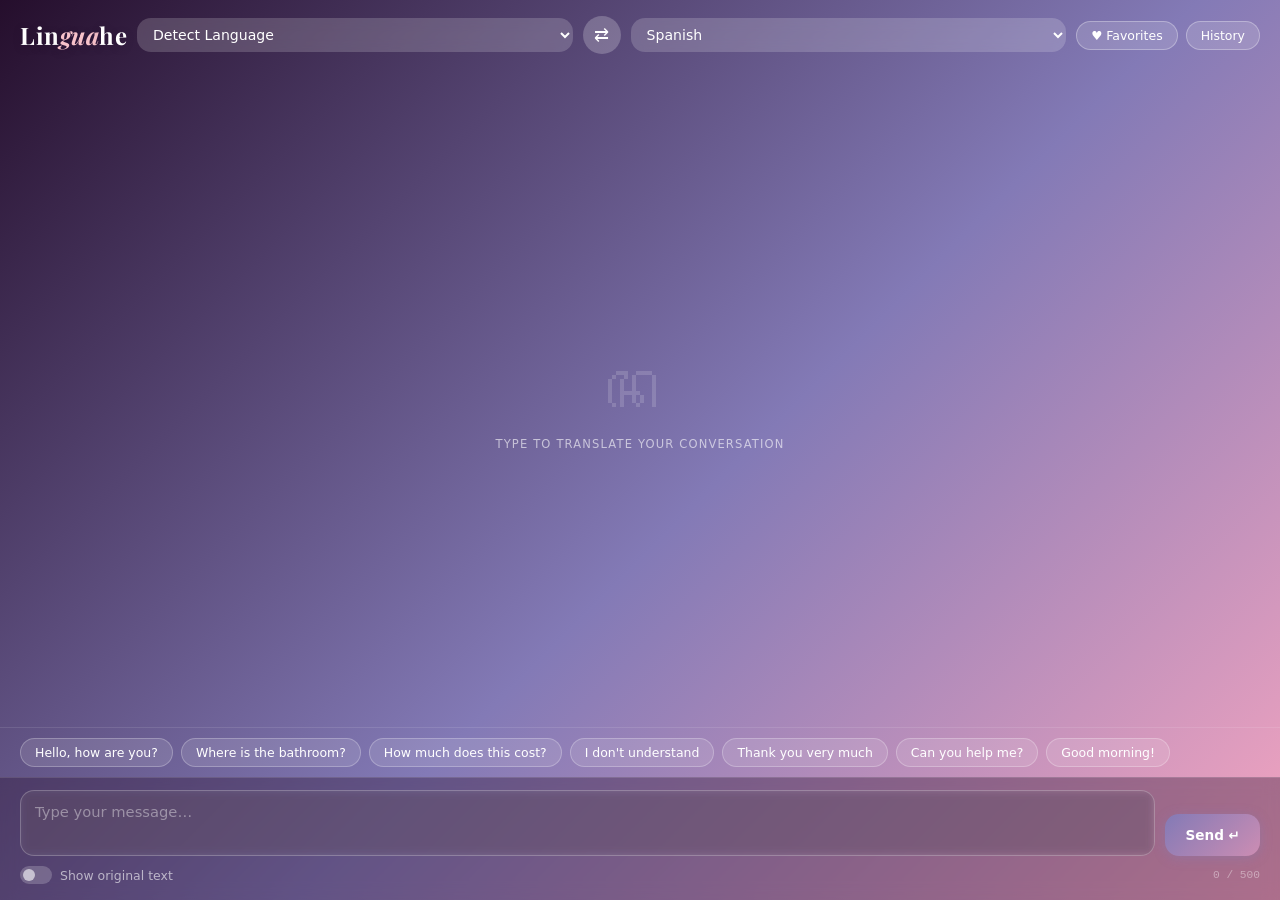
==== index.html @ 7481cac8 "Rename translator.html to index.html" ====
<!DOCTYPE html>
<html lang="en">
<head>
<meta charset="UTF-8">
<meta name="viewport" content="width=device-width, initial-scale=1.0">
<title>Lingua — Translate as you chat</title>
<link href="https://fonts.googleapis.com/css2?family=Playfair+Display:ital,wght@0,400;0,700;1,400&family=JetBrains+Mono:wght@300;400&display=swap" rel="stylesheet">
<link rel="stylesheet" href="styles.css">
</head>
<body>

<div class="container">
  <!-- Header -->
  <div class="header">
    <div class="logo">Lin<span>gua</span>he</div>
    <div class="lang-bar">
      <select class="lang-select" id="fromLang">
        <option value="auto">Detect Language</option>
        <option value="en">English</option>
        <option value="es">Spanish</option>
        <option value="fr">French</option>
        <option value="de">German</option>
        <option value="zh">Chinese</option>
        <option value="ja">Japanese</option>
        <option value="ko">Korean</option>
        <option value="ar">Arabic</option>
        <option value="pt">Portuguese</option>
        <option value="ru">Russian</option>
        <option value="hi">Hindi</option>
        <option value="it">Italian</option>
        <option value="nl">Dutch</option>
        <option value="pl">Polish</option>
        <option value="tr">Turkish</option>
        <option value="vi">Vietnamese</option>
        <option value="tl">Filipino</option>
      </select>
      <button class="swap-btn" id="swapBtn" title="Swap languages">⇄</button>
      <select class="lang-select" id="toLang">
        <option value="es">Spanish</option>
        <option value="fr">French</option>
        <option value="de">German</option>
        <option value="zh">Chinese</option>
        <option value="ja">Japanese</option>
        <option value="ko">Korean</option>
        <option value="ar">Arabic</option>
        <option value="pt">Portuguese</option>
        <option value="ru">Russian</option>
        <option value="hi">Hindi</option>
        <option value="it">Italian</option>
        <option value="nl">Dutch</option>
        <option value="pl">Polish</option>
        <option value="tr">Turkish</option>
        <option value="vi">Vietnamese</option>
        <option value="tl">Filipino</option>
        <option value="en">English</option>
      </select>
    </div>
    <div class="header-actions">
      <button class="history-btn" id="favoritesBtn">♥ Favorites</button>
      <button class="history-btn" id="historyBtn">History</button>
    </div>
  </div>

  <!-- Chat -->
  <div class="chat" id="chat">
    <div class="empty-state" id="emptyState">
      <div class="glyph">ꦤ</div>
      <p>Type to translate your conversation</p>
    </div>
    <div class="typing-indicator" id="typingIndicator">
      <div class="dot"></div><div class="dot"></div><div class="dot"></div>
    </div>
  </div>

  <!-- History Panel -->
  <div class="history-panel" id="historyPanel">
    <div style="display:flex;align-items:center;justify-content:space-between;margin-bottom:20px;">
      <h2>Translation History</h2>
      <button class="clear-history-btn" id="clearHistoryBtn">🗑 Clear History</button>
      <button class="history-btn" id="historyClose">✕ Close</button>
    </div>
    <div id="historyList"></div>
  </div>

  <!-- Favorites Panel-->
  <div class="history-panel" id="favoritesPanel">
    <div style="display:flex;align-items:center;justify-content:space-between;margin-bottom:20px;">
      <h2>♡ Favorite</h2>
      <button class="history-btn" id="favoritesClose">✕ Close</button>
    </div>
    <div id="favoritesList"></div>
  </div>

  <!-- Chips -->
  <div class="chips" id="chips">
    <button class="chip" onclick="useChip(this)">Hello, how are you?</button>
    <button class="chip" onclick="useChip(this)">Where is the bathroom?</button>
    <button class="chip" onclick="useChip(this)">How much does this cost?</button>
    <button class="chip" onclick="useChip(this)">I don't understand</button>
    <button class="chip" onclick="useChip(this)">Thank you very much</button>
    <button class="chip" onclick="useChip(this)">Can you help me?</button>
    <button class="chip" onclick="useChip(this)">Good morning!</button>
  </div>

  <!-- Input -->
  <div class="input-area">
    <div class="input-row">
      <textarea id="msgInput" placeholder="Type your message…" rows="2" maxlength="500"></textarea>
      <button class="send-btn" id="sendBtn">Send ↵</button>
    </div>
    <div class="input-footer">
      <div class="auto-detect-label" id="toggleLabel">
        <div class="toggle" id="showOriginalToggle"></div>
        Show original text
      </div>
      <span id="charCount">0 / 500</span>
    </div>
  </div>
</div>

<div class="toast" id="toast">Copied!</div>

<script>
// ── State ──
let historyItems = JSON.parse(localStorage.getItem('chatHistory') || '[]'); 
let showOriginal = false;
const MAX_CHARS = 500;
let favorites = JSON.parse(localStorage.getItem('favoriteTranslations') || '[]');

const LANG_NAMES = {
  auto:'Auto-detect', en:'English', es:'Spanish', fr:'French', de:'German',
  zh:'Chinese', ja:'Japanese', ko:'Korean', ar:'Arabic', pt:'Portuguese',
  ru:'Russian', hi:'Hindi', it:'Italian', nl:'Dutch', pl:'Polish',
  tr:'Turkish', vi:'Vietnamese', tl:'Filipino'
};

// ── Elements ──
const chat         = document.getElementById('chat');
const emptyState   = document.getElementById('emptyState');
const typingInd    = document.getElementById('typingIndicator');
const msgInput     = document.getElementById('msgInput');
const sendBtn      = document.getElementById('sendBtn');
const fromLang     = document.getElementById('fromLang');
const toLang       = document.getElementById('toLang');
const swapBtn      = document.getElementById('swapBtn');
const charCount    = document.getElementById('charCount');
const historyBtn   = document.getElementById('historyBtn');
const favoritesBtn   = document.getElementById('favoritesBtn');
const favoritesPanel = document.getElementById('favoritesPanel');
const favoritesClose = document.getElementById('favoritesClose');
const favoritesList  = document.getElementById('favoritesList');
const historyClose = document.getElementById('historyClose');
const historyPanel = document.getElementById('historyPanel');
const historyList  = document.getElementById('historyList');
const clearBtn     = document.getElementById('clearHistoryBtn');
const toggleEl     = document.getElementById('showOriginalToggle');
const toggleLabel  = document.getElementById('toggleLabel');
const toast        = document.getElementById('toast');

// ── Toggle ──
toggleLabel.addEventListener('click', () => {
  showOriginal = !showOriginal;
  toggleEl.classList.toggle('on', showOriginal);
  document.querySelectorAll('.bubble-original').forEach(el => {
    el.style.display = showOriginal ? '' : 'none';
  });
});

// ── Char counter ──
msgInput.addEventListener('input', () => {
  const len = msgInput.value.length;
  charCount.textContent = `${len} / ${MAX_CHARS}`;
  charCount.classList.toggle('warn', len > 450);
  autoResize();
});

function autoResize() {
  msgInput.style.height = 'auto';
  msgInput.style.height = Math.min(msgInput.scrollHeight, 120) + 'px';
}

// ── Send on Enter (Shift+Enter = newline) ──
msgInput.addEventListener('keydown', e => {
  if (e.key === 'Enter' && !e.shiftKey) { e.preventDefault(); sendMessage(); }
});
sendBtn.addEventListener('click', sendMessage);

// ── Swap Languages ──
swapBtn.addEventListener('click', () => {
  const from = fromLang.value === 'auto' ? 'en' : fromLang.value;
  const to = toLang.value;
  // Animate
  swapBtn.style.transform = 'rotate(180deg)';
  setTimeout(() => swapBtn.style.transform = '', 300);
  setSelectValue(fromLang, to);
  setSelectValue(toLang, from);
});

function setSelectValue(select, val) {
  const opt = [...select.options].find(o => o.value === val);
  if (opt) select.value = val;
}

// ── Chip Random ──
function useChip(btn) {
  msgInput.value = btn.textContent;
  autoResize();
  charCount.textContent = `${btn.textContent.length} / ${MAX_CHARS}`;
  msgInput.focus();
}

// ── History ──
historyBtn.addEventListener('click', () => {
  renderHistoryList();
  historyPanel.classList.add('open');
});
historyClose.addEventListener('click', () => historyPanel.classList.remove('open'));

clearBtn.addEventListener('click', () => {
  if (confirm('Clear all translation history?')) {
    historyItems = [];
    localStorage.setItem('chatHistory', '[]');
    renderHistoryList();
    showToast('History cleared');
  }
});

function renderHistoryList() {
  if (historyItems.length === 0) {
    historyList.innerHTML = '<p class="history-empty">No translations yet.</p>';
    return;
  }
  // Newest first (already stored newest-first via unshift)
  historyList.innerHTML = historyItems.map((item, i) => `
    <div class="history-item" onclick="reuseHistory(${i})">
      <div class="hi-original">${escHtml(item.orig)}</div>
      <div class="hi-translation">${escHtml(item.trans)}</div>
      <div class="hi-meta">${escHtml(item.fromL)} → ${escHtml(item.toL)} · ${item.time || ''}</div>
    </div>
  `).join('');
}

function renderFavorites() {

  if (favorites.length === 0) {
    favoritesList.innerHTML =
      '<p class="history-empty">No favorites yet.</p>';
    return;
  }

  favoritesList.innerHTML = favorites.map((item, i) => `
    <div class="history-item">

      <div class="hi-original">${escHtml(item.orig)}</div>

      <div class="hi-translation">${escHtml(item.trans)}</div>

      <div class="hi-meta">${item.time}</div>

      <button class="bubble-action"
        onclick="removeFavorite(${i})">
        🗑 Remove
      </button>

    </div>
  `).join('');

}

function removeFavorite(index) {

  favorites.splice(index, 1);

  localStorage.setItem(
    'favoriteTranslations',
    JSON.stringify(favorites)
  );

  renderFavorites();

  showToast("Favorite removed");

}

function reuseHistory(idx) {
  const item = historyItems[idx];
  msgInput.value = item.orig;
  setSelectValue(fromLang, item.fromCode || 'auto');
  setSelectValue(toLang, item.toCode || 'en');
  autoResize();
  charCount.textContent = `${item.orig.length} / ${MAX_CHARS}`;
  historyPanel.classList.remove('open');
  msgInput.focus();
}

// ── Main translate ──
async function sendMessage() {
  const text = msgInput.value.trim();
  if (!text || sendBtn.disabled) return;

  const from = fromLang.value;
  const to = toLang.value;

  // Show user bubble
  hideEmpty();
  appendUserBubble(text);
  msgInput.value = '';
  msgInput.style.height = '';
  charCount.textContent = '0 / 500';
  charCount.classList.remove('warn');

  sendBtn.disabled = true;
  showTyping();

  try {
    const result = await callGoogleTranslate(text, from, to);
    hideTyping();
    appendAssistantBubble(result, text, from, to);

    // Save history — newest first, matches your schema
    const fromLabel = from === 'auto'
      ? (result.detectedLang || 'Auto') : (LANG_NAMES[from] || from);
    const toLabel = LANG_NAMES[to] || to;
    const entry = {
      orig: text,
      trans: result.translation,
      fromL: fromLabel,
      toL: toLabel,
      fromCode: from === 'auto' ? (result.detectedCode || 'auto') : from,
      toCode: to,
      time: new Date().toLocaleTimeString([], {hour:'2-digit', minute:'2-digit'})
    };
    historyItems.unshift(entry);
    if (historyItems.length > 100) historyItems.pop();
    localStorage.setItem('chatHistory', JSON.stringify(historyItems));

  } catch(err) {
    hideTyping();
    appendError(err.message || 'Translation failed. Please try again.');
  }
  sendBtn.disabled = false;
}


// MyMemory language code map (ISO 639-1 → MyMemory locale format)
const MYMEMORY_CODES = {
  en:'en-US', es:'es-ES', fr:'fr-FR', de:'de-DE', zh:'zh-CN',
  ja:'ja-JP', ko:'ko-KR', ar:'ar-SA', pt:'pt-PT', ru:'ru-RU',
  hi:'hi-IN', it:'it-IT', nl:'nl-NL', pl:'pl-PL', tr:'tr-TR',
  vi:'vi-VN', tl:'tl-PH'
};

const LANG_NAMES_BY_CODE = Object.fromEntries(
  Object.entries({'en-US':'English','es-ES':'Spanish','fr-FR':'French','de-DE':'German',
    'zh-CN':'Chinese','ja-JP':'Japanese','ko-KR':'Korean','ar-SA':'Arabic',
    'pt-PT':'Portuguese','ru-RU':'Russian','hi-IN':'Hindi','it-IT':'Italian',
    'nl-NL':'Dutch','pl-PL':'Polish','tr-TR':'Turkish','vi-VN':'Vietnamese','tl-PH':'Filipino'})
);

async function callGoogleTranslate(text, from, to) {
  // MyMemory uses 'autodetect' for auto-detection, and specific locale codes for some languages
  const fromCode = (from === 'auto') ? 'autodetect' : (MYMEMORY_CODES[from] || from);
  const toCode   = MYMEMORY_CODES[to] || to;

  const langpair = (from === 'auto') ? `autodetect|${toCode}` : `${fromCode}|${toCode}`;
  const url = `https://api.mymemory.translated.net/get?q=${
  encodeURIComponent(text)}&langpair=${encodeURIComponent(langpair)}`;


  const response = await fetch(url);
  if (!response.ok) throw new Error(`MyMemory API error ${response.status}`);

  const data = await response.json();

  if (data.responseStatus !== 200) {
    throw new Error(data.responseDetails || 'Translation failed');
  }

  const translation = data.responseData.translatedText;

  // MyMemory returns detected language in match objects when auto-detecting
  let detectedLang = null;
  let detectedCode = null;
  if (from === 'auto' && data.matches && data.matches.length > 0) {
    const seg = data.matches[0].segment;
    // Try to get source from responseData
    const rawSource = data.responseData.detectedLanguage || '';
    if (rawSource) {
      detectedCode = rawSource.split('|')[0].split('-')[0].toLowerCase();
      detectedLang = LANG_NAMES[detectedCode] || rawSource;
    }
  }

  return {
    translation,
    detectedLang,
    detectedCode,
    note: ''
  };
}

// ── DOM helpers ──
function hideEmpty() {
  emptyState.style.display = 'none';
}

function showTyping() {
  typingInd.classList.add('visible');
  chat.appendChild(typingInd);
  chat.scrollTop = chat.scrollHeight;
}
function hideTyping() {
  typingInd.classList.remove('visible');
}

function appendUserBubble(text) {
  const now = new Date().toLocaleTimeString([], {hour:'2-digit', minute:'2-digit'});
  const el = document.createElement('div');
  el.className = 'message user';
  el.innerHTML = `
    <div class="bubble">${escHtml(text)}</div>
    <div class="timestamp">${now}</div>
  `;
  chat.insertBefore(el, typingInd);
  chat.scrollTop = chat.scrollHeight;
}

// Shows the assistant's translation bubble, with optional detected language and note
function appendAssistantBubble(result, originalText, fromCode, toCode) {
  const now = new Date().toLocaleTimeString([], {hour:'2-digit', minute:'2-digit'});
  const from = fromCode === 'auto' ? 'auto' : fromCode;
  const detectedLabel = (from === 'auto' && result.detectedLang)
    ? `<span class="detected-badge">Detected: ${result.detectedLang}</span><br>` : '';

    // Show language tags, e.g. "English → French"
  const fromLabel = from === 'auto'
    ? (result.detectedLang || 'Auto') : (LANG_NAMES[from] || from);
  const toLabel = LANG_NAMES[toCode] || toCode;

  // Optional note (e.g. "This is a formal translation")
  const note = result.note
    ? `<div style="font-size:12px;color:var(--muted);margin-top:6px;font-style:italic;">💡 ${escHtml(result.note)}</div>` : '';

  const el = document.createElement('div');
  el.className = 'message assistant';
  el.innerHTML = `
  <div class="bubble-lang-tag">${fromLabel} → ${toLabel}</div>

  <div class="bubble">

    ${detectedLabel}

    <div class="bubble-translation">${escHtml(result.translation)}</div>

    <div class="bubble-original" style="display:${showOriginal ? '' : 'none'}">
      ${escHtml(originalText)}
    </div>

    <div class="bubble-actions">
      <button class="bubble-action" 
        onclick="copyText(this,'${escHtml(result.translation)}')">
        📋 Copy
      </button>

      <button class="bubble-action"
        onclick="favoriteTranslation(this)"
        data-orig="${escHtml(originalText)}"
        data-trans="${escHtml(result.translation)}">
        ♡ Favorite
      </button>

    </div>
    

    ${note}

  </div>

  <div class="timestamp">${now}</div>
`;
  chat.insertBefore(el, typingInd);
  chat.scrollTop = chat.scrollHeight;
}

// For displaying errors in the chat
function appendError(msg) {
  const el = document.createElement('div');
  el.className = 'message assistant';
  el.innerHTML = `
    <div class="bubble" style="border-color:#c0504a44;color:#c0504a;">⚠ ${escHtml(msg)}</div>
  `;
  chat.insertBefore(el, typingInd);
  chat.scrollTop = chat.scrollHeight;
}

// ── Utilities ──
function escHtml(str) {
  return String(str)
    .replace(/&/g,'&amp;').replace(/</g,'&lt;')
    .replace(/>/g,'&gt;').replace(/"/g,'&quot;');
}

// Copy to clipboard
function copyText(btn, text) {
  navigator.clipboard.writeText(text).then(() => {
    btn.textContent = '✓ Copied';
    setTimeout(() => btn.textContent = '⧉ Copy', 2000);
    showToast('Copied to clipboard');
  });
}

// Text-to-speech
function speakText(text, langCode) {
  if (!window.speechSynthesis) return;
  const utt = new SpeechSynthesisUtterance(text);
  utt.lang = langCode || 'en';
  window.speechSynthesis.cancel();
  window.speechSynthesis.speak(utt);
}

// Toast notification
function showToast(msg) {
  toast.textContent = msg;
  toast.classList.add('show');
  setTimeout(() => toast.classList.remove('show'), 2200);
}

function favoriteTranslation(btn) {

  const original = btn.dataset.orig;
  const translation = btn.dataset.trans;

  const item = {
    orig: original,
    trans: translation,
    time: new Date().toLocaleTimeString([], {hour:'2-digit', minute:'2-digit'})
  };

  favorites.unshift(item);

  if (favorites.length > 50) favorites.pop();

  localStorage.setItem('favoriteTranslations', JSON.stringify(favorites));

  btn.textContent = "♥️ Saved";

  showToast("Added to favorites");
}

favoritesBtn.addEventListener('click', () => {
  renderFavorites();
  favoritesPanel.classList.add('open');
});

favoritesClose.addEventListener('click', () => {
  favoritesPanel.classList.remove('open');
});

// Render saved history on load
renderHistoryList();
</script>
</body>
</html>
---- styles.css ----
:root {
    --deep:    #250e2c;
    --violet:  #837ab6;
    --mauve:   #cc8db3;
    --pink:    #f6a5c0;
    --blush:   #f7c2ca;
    --white:   #ffffff;
    --text:    #2e1a2e;
    --muted:   #9a8a9a;
    --radius:  14px;
    --shadow:  0 4px 24px rgba(37,14,44,0.18);
    /* bubble colours wired to your JS classes */
    --bubble-user-bg:    rgba(131,122,182,0.18);
    --bubble-user-border:rgba(131,122,182,0.35);
    --bubble-ai-bg:      rgba(255,255,255,0.72);
    --bubble-ai-border:  rgba(204,141,179,0.3);
    --font-display: 'Playfair Display', Georgia, serif;
    --font-body: 'Segoe UI', system-ui, sans-serif;
    --font-mono: 'DM Mono', 'Courier New', monospace;
  }

  *, *::before, *::after { box-sizing: border-box; margin: 0; padding: 0; }

  body {
    font-family: var(--font-body);
  background: rgb(237,221,236);
  color: var(--text);

  width: 100vw;
  height: 100vh;

  display: block;
  overflow: hidden;
  }

  /* ── Container ── */
  .container {
    width: 100vw;
  height: 100vh;

  display: flex;
  flex-direction: column;

  background: linear-gradient(135deg, var(--deep) 0%, var(--violet) 55%, var(--pink) 100%);
  border-radius: 0;   /* remove rounded corners */
  box-shadow: none;   /* remove floating card look */
  position: relative;
  overflow: hidden;
  }

  /* ── Header ── */
  .header {
    display: flex;
    align-items: center;
    gap: 10px;
    padding: 16px 20px 12px;
    flex-shrink: 0;
    flex-wrap: wrap;
  }

  .logo {
    font-family: var(--font-display);
    font-size: 1.5rem;
    font-weight: 700;
    color: var(--white);
    letter-spacing: 0.5px;
    text-shadow: 0 2px 8px rgba(37,14,44,0.3);
    white-space: nowrap;
  }
  .logo span { color: var(--blush); font-style: italic; }

  .lang-bar {
    display: flex;
    align-items: center;
    gap: 10px;
    flex: 1;
    min-width: 0;
  }

  .lang-select {
    flex: 1;
    min-width: 0;
    padding: 8px 12px;
    border: none;
    border-radius: var(--radius);
    background: rgba(255,255,255,0.18);
    color: var(--white);
    font-family: var(--font-body);
    font-size: 0.88rem;
    cursor: pointer;
    backdrop-filter: blur(6px);
    outline: none;
    transition: background 0.2s;
  }
  .lang-select:focus { background: rgba(255,255,255,0.28); outline: 2px solid var(--blush); }
  .lang-select option { background: var(--deep); color: var(--white); }

  .swap-btn {
    background: rgba(255,255,255,0.22);
    border: none;
    border-radius: 50%;
    width: 38px; height: 38px;
    font-size: 1.1rem;
    color: var(--white);
    cursor: pointer;
    display: flex; align-items: center; justify-content: center;
    flex-shrink: 0;
    transition: background 0.2s, transform 0.3s;
  }
  .swap-btn:hover { background: rgba(255,255,255,0.38); transform: rotate(180deg); }

  .header-actions {
    display: flex;
    gap: 8px;
    flex-shrink: 0;
  }

  .history-btn, .clear-history-btn {
    background: rgba(255,255,255,0.15);
    border: 1px solid rgba(255,255,255,0.3);
    color: var(--white);
    font-family: var(--font-body);
    font-size: 0.78rem;
    padding: 6px 14px;
    border-radius: 20px;
    cursor: pointer;
    transition: background 0.2s;
    white-space: nowrap;
  }
  .history-btn:hover, .clear-history-btn:hover { background: rgba(255,255,255,0.28); }

  /* ── Chat Area ── */
  .chat {
      flex: 1;
  overflow-y: auto;
  padding: 30px 60px;
  display: flex;
  flex-direction: column;
  gap: 16px;
  }
  .chat::-webkit-scrollbar { width: 4px; }
  .chat::-webkit-scrollbar-thumb { background: rgba(255,255,255,0.2); border-radius: 4px; }

  /* ── Empty State ── */
  .empty-state {
    margin: auto;
    text-align: center;
    color: var(--white);
    pointer-events: none;
    animation: fadeIn .5s ease;
  }
  .glyph {
    font-family: var(--font-display);
    font-size: 4rem;
    opacity: 0.15;
    margin-bottom: 10px;
  }
  .empty-state p {
    font-size: 0.72rem;
    letter-spacing: 0.1em;
    text-transform: uppercase;
    opacity: 0.6;
  }

  /* ── Message Bubbles ── */
  .message {
    display: flex;
    flex-direction: column;
    gap: 4px;
    animation: slideUp .3s ease;
  }
  /* JS uses .user and .assistant */
  .message.user    { align-items: flex-end; }
  .message.assistant { align-items: flex-start; }

  .bubble {
    max-width: 60%;
    padding: 14px 18px;
    border-radius: var(--radius);
    line-height: 1.6;
    font-size: 0.95rem;
  }
  .message.user .bubble {
    background: var(--bubble-user-bg);
    border: 1px solid var(--bubble-user-border);
    border-bottom-right-radius: 4px;
    color: var(--white);
    backdrop-filter: blur(6px);
  }
  .message.assistant .bubble {
    background: var(--bubble-ai-bg);
    border: 1px solid var(--bubble-ai-border);
    border-bottom-left-radius: 4px;
    color: var(--text);
    backdrop-filter: blur(6px);
  }

  /* inner bubble classes from JS */
  .bubble-translation {
    font-size: 0.95rem;
    font-weight: 500;
    color: var(--deep);
  }
  .bubble-original {
    font-size: 0.78rem;
    color: var(--muted);
    font-style: italic;
    margin-top: 6px;
    padding-top: 6px;
    border-top: 1px solid rgba(131,122,182,0.2);
  }
  .bubble-lang-tag {
    font-size: 0.65rem;
    letter-spacing: 0.08em;
    color: rgba(255,255,255,0.55);
    font-family: var(--font-mono);
    margin-bottom: 2px;
  }
  .message.assistant .bubble-lang-tag { color: var(--muted); }

  /* detected language badge */
  .detected-badge {
    display: inline-block;
    font-size: 0.6rem;
    font-family: var(--font-mono);
    background: rgba(204,141,179,0.15);
    color: var(--mauve);
    border: 1px solid rgba(204,141,179,0.35);
    padding: 2px 8px;
    border-radius: 20px;
    margin-bottom: 6px;
  }

  /* bubble action buttons */
  .bubble-actions {
    display: flex;
    gap: 8px;
    margin-top: 4px;
  }
  .bubble-action {
    background: none;
    border: none;
    color: rgba(255,255,255,0.45);
    font-size: 0.72rem;
    cursor: pointer;
    padding: 2px 4px;
    border-radius: 4px;
    transition: color .15s;
  }
  .message.assistant + .bubble-actions .bubble-action,
  .message.assistant .bubble-action { color: var(--muted); }
  .bubble-action:hover { color: var(--mauve); }

  .timestamp {
    font-size: 0.6rem;
    color: rgba(255,255,255,0.35);
    font-family: var(--font-mono);
  }
  .message.assistant .timestamp { color: var(--muted); opacity: .7; }

  /* ── Typing Indicator ── */
  .typing-indicator {
    display: none;
    gap: 5px;
    padding: 12px 16px;
    background: var(--bubble-ai-bg);
    border: 1px solid var(--bubble-ai-border);
    border-radius: var(--radius);
    border-bottom-left-radius: 4px;
    width: fit-content;
    align-self: flex-start;
    backdrop-filter: blur(6px);
  }
  .typing-indicator.visible { display: flex; }
  .dot {
    width: 7px; height: 7px;
    background: var(--muted);
    border-radius: 50%;
    animation: bounce 1.2s infinite;
  }
  .dot:nth-child(2) { animation-delay: .2s; }
  .dot:nth-child(3) { animation-delay: .4s; }

  /* ── History Panel ── */
  .history-panel {
    position: absolute;
    inset: 0;
    background: linear-gradient(135deg, var(--deep) 0%, #3d1f4a 100%);
    z-index: 20;
    padding: 24px 20px;
    overflow-y: auto;
    transform: translateX(100%);
    transition: transform .3s cubic-bezier(.4,0,.2,1);
  }
  .history-panel.open { transform: translateX(0); }

  .history-panel h2 {
    font-family: var(--font-display);
    font-size: 1.25rem;
    color: var(--white);
    margin-bottom: 20px;
  }

  #historyList {
    display: flex;
    flex-direction: column;
    gap: 10px;
  }

  .history-item {
    background: rgba(255,255,255,0.08);
    border: 1px solid rgba(255,255,255,0.15);
    border-radius: var(--radius);
    padding: 12px 16px;
    cursor: pointer;
    transition: background 0.2s, border-color 0.2s;
  }
  .history-item:hover { background: rgba(255,255,255,0.16); border-color: var(--blush); }
  .history-item .hi-original  { font-size: 0.8rem;  color: rgba(255,255,255,0.55); margin-bottom: 4px; }
  .history-item .hi-translation { font-size: 0.9rem; color: var(--blush); font-weight: 500; }
  .history-item .hi-meta { font-size: 0.62rem; color: rgba(255,255,255,0.35); font-family: var(--font-mono); margin-top: 6px; }
  .history-empty { color: rgba(255,255,255,0.4); font-size: 0.85rem; text-align: center; margin-top: 40px; }

  /* ── Chips ── */
  .chips {
    display: flex;
    gap: 8px;
    padding: 10px 20px;
    overflow-x: auto;
    flex-shrink: 0;
    border-top: 1px solid rgba(255,255,255,0.1);
  }
  .chips::-webkit-scrollbar { display: none; }

  .chip {
    background: rgba(255,255,255,0.12);
    border: 1px solid rgba(255,255,255,0.25);
    color: var(--white);
    font-family: var(--font-body);
    font-size: 0.78rem;
    padding: 6px 14px;
    border-radius: 20px;
    cursor: pointer;
    white-space: nowrap;
    flex-shrink: 0;
    transition: background 0.2s, border-color 0.2s;
  }
  .chip:hover { background: rgba(255,255,255,0.24); border-color: var(--blush); }

  /* ── Input Area ── */
  .input-area {
    border-top: 1px solid rgba(255,255,255,0.12);
    padding: 12px 20px 16px;
    flex-shrink: 0;
    background: rgba(37,14,44,0.35);
    backdrop-filter: blur(8px);
  }

  .input-row {
    display: flex;
    gap: 10px;
    align-items: flex-end;
  }

  textarea {
    flex: 1;
    background: rgba(255,255,255,0.12);
    border: 1.5px solid rgba(255,255,255,0.22);
    color: var(--white);
    font-family: var(--font-body);
    font-size: 0.92rem;
    padding: 10px 14px;
    border-radius: var(--radius);
    resize: none;
    outline: none;
    line-height: 1.5;
    transition: border-color .2s, background .2s;
    max-height: 120px;
    backdrop-filter: blur(4px);
  }
  textarea::placeholder { color: rgba(255,255,255,0.4); }
  textarea:focus { border-color: var(--blush); background: rgba(255,255,255,0.18); }

  .send-btn {
    background: linear-gradient(135deg, var(--violet), var(--mauve));
    color: var(--white);
    border: none;
    font-family: var(--font-body);
    font-size: 0.85rem;
    font-weight: 600;
    padding: 10px 20px;
    border-radius: var(--radius);
    cursor: pointer;
    white-space: nowrap;
    flex-shrink: 0;
    height: 42px;
    align-self: flex-end;
    transition: opacity .2s, transform .1s;
    box-shadow: 0 2px 12px rgba(131,122,182,0.4);
  }
  .send-btn:hover { opacity: .88; transform: scale(1.03); }
  .send-btn:active { transform: scale(.97); }
  .send-btn:disabled { opacity: .4; cursor: not-allowed; transform: none; }

  .input-footer {
    display: flex;
    align-items: center;
    justify-content: space-between;
    margin-top: 10px;
  }

  .auto-detect-label {
    display: flex;
    align-items: center;
    gap: 8px;
    font-size: 0.78rem;
    color: rgba(255,255,255,0.6);
    cursor: pointer;
    user-select: none;
  }

  /* toggle switch */
  .toggle {
    width: 32px; height: 18px;
    background: rgba(255,255,255,0.2);
    border-radius: 18px;
    position: relative;
    flex-shrink: 0;
    transition: background .2s;
  }
  .toggle::after {
    content: '';
    position: absolute;
    top: 3px; left: 3px;
    width: 12px; height: 12px;
    background: rgba(255,255,255,0.6);
    border-radius: 50%;
    transition: transform .2s, background .2s;
  }
  .toggle.on { background: rgba(204,141,179,0.5); }
  .toggle.on::after { transform: translateX(14px); background: var(--white); }

  #charCount {
    font-size: 0.7rem;
    font-family: var(--font-mono);
    color: rgba(255,255,255,0.4);
  }
  #charCount.warn { color: #f6a5c0; }

  /* ── Animations ── */
  @keyframes slideUp {
    from { opacity: 0; transform: translateY(10px); }
    to   { opacity: 1; transform: translateY(0); }
  }
  @keyframes fadeIn {
    from { opacity: 0; } to { opacity: 1; }
  }
  @keyframes bounce {
    0%,60%,100% { transform: translateY(0); opacity: .5; }
    30% { transform: translateY(-6px); opacity: 1; }
  }

  /* ── Toast ── */
  .toast {
    position: fixed;
    bottom: 28px;
    left: 50%;
    transform: translateX(-50%) translateY(10px);
    background: linear-gradient(135deg, var(--violet), var(--mauve));
    color: var(--white);
    font-size: 0.82rem;
    font-weight: 500;
    padding: 8px 22px;
    border-radius: 20px;
    opacity: 0;
    pointer-events: none;
    transition: all .3s;
    z-index: 100;
    box-shadow: 0 4px 16px rgba(131,122,182,0.4);
  }
  .toast.show { opacity: 1; transform: translateX(-50%) translateY(0); }
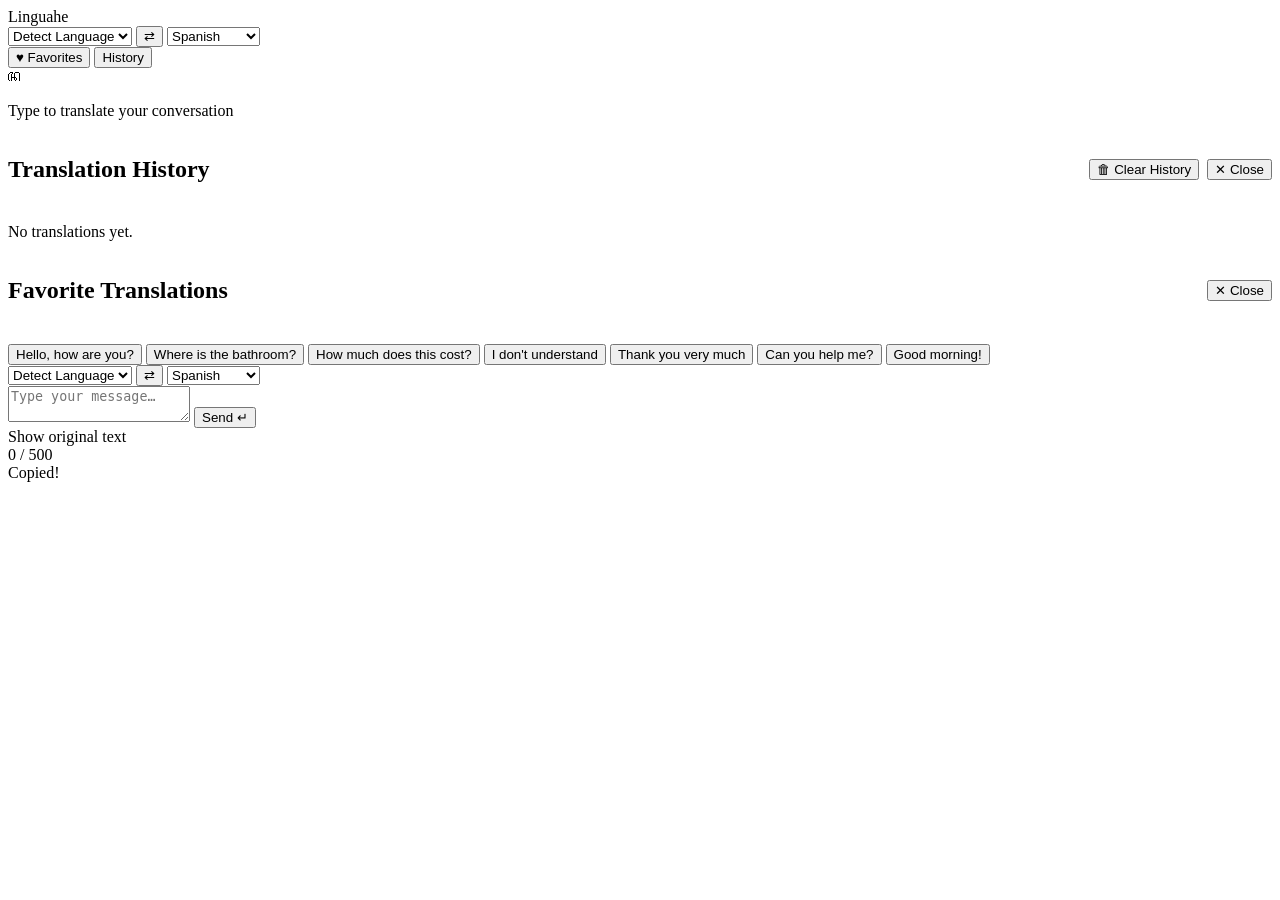
==== commit f3f909fd: "Refactor mobile language selection and history panel" ====
--- a/index.html
+++ b/index.html
@@ -1,12 +1,3 @@
-<!DOCTYPE html>
-<html lang="en">
-<head>
-<meta charset="UTF-8">
-<meta name="viewport" content="width=device-width, initial-scale=1.0">
-<title>Lingua — Translate as you chat</title>
-<link href="https://fonts.googleapis.com/css2?family=Playfair+Display:ital,wght@0,400;0,700;1,400&family=JetBrains+Mono:wght@300;400&display=swap" rel="stylesheet">
-<link rel="stylesheet" href="styles.css">
-</head>
 <body>
 
 <div class="container">
@@ -76,8 +67,10 @@
   <div class="history-panel" id="historyPanel">
     <div style="display:flex;align-items:center;justify-content:space-between;margin-bottom:20px;">
       <h2>Translation History</h2>
-      <button class="clear-history-btn" id="clearHistoryBtn">🗑 Clear History</button>
-      <button class="history-btn" id="historyClose">✕ Close</button>
+      <div style="display:flex;align-items:center;gap:8px;">
+        <button class="clear-history-btn" id="clearHistoryBtn">🗑 Clear History</button>
+        <button class="history-btn" id="historyClose">✕ Close</button>
+      </div>
     </div>
     <div id="historyList"></div>
   </div>
@@ -85,7 +78,7 @@
   <!-- Favorites Panel-->
   <div class="history-panel" id="favoritesPanel">
     <div style="display:flex;align-items:center;justify-content:space-between;margin-bottom:20px;">
-      <h2>♡ Favorite</h2>
+      <h2>Favorite Translations</h2>
       <button class="history-btn" id="favoritesClose">✕ Close</button>
     </div>
     <div id="favoritesList"></div>
@@ -104,6 +97,49 @@
 
   <!-- Input -->
   <div class="input-area">
+    <!-- Lang bar: hidden on desktop, shown on mobile via CSS -->
+    <div class="lang-bar-mobile">
+      <select class="lang-select" id="fromLangMobile">
+        <option value="auto">Detect Language</option>
+        <option value="en">English</option>
+        <option value="es">Spanish</option>
+        <option value="fr">French</option>
+        <option value="de">German</option>
+        <option value="zh">Chinese</option>
+        <option value="ja">Japanese</option>
+        <option value="ko">Korean</option>
+        <option value="ar">Arabic</option>
+        <option value="pt">Portuguese</option>
+        <option value="ru">Russian</option>
+        <option value="hi">Hindi</option>
+        <option value="it">Italian</option>
+        <option value="nl">Dutch</option>
+        <option value="pl">Polish</option>
+        <option value="tr">Turkish</option>
+        <option value="vi">Vietnamese</option>
+        <option value="tl">Filipino</option>
+      </select>
+      <button class="swap-btn-mobile" id="swapBtnMobile" title="Swap languages">⇄</button>
+      <select class="lang-select" id="toLangMobile">
+        <option value="es">Spanish</option>
+        <option value="fr">French</option>
+        <option value="de">German</option>
+        <option value="zh">Chinese</option>
+        <option value="ja">Japanese</option>
+        <option value="ko">Korean</option>
+        <option value="ar">Arabic</option>
+        <option value="pt">Portuguese</option>
+        <option value="ru">Russian</option>
+        <option value="hi">Hindi</option>
+        <option value="it">Italian</option>
+        <option value="nl">Dutch</option>
+        <option value="pl">Polish</option>
+        <option value="tr">Turkish</option>
+        <option value="vi">Vietnamese</option>
+        <option value="tl">Filipino</option>
+        <option value="en">English</option>
+      </select>
+    </div>
     <div class="input-row">
       <textarea id="msgInput" placeholder="Type your message…" rows="2" maxlength="500"></textarea>
       <button class="send-btn" id="sendBtn">Send ↵</button>
@@ -157,6 +193,29 @@
 const toggleLabel  = document.getElementById('toggleLabel');
 const toast        = document.getElementById('toast');
 
+// ── Mobile lang selects (mirror desktop selects) ──
+const fromLangMobile   = document.getElementById('fromLangMobile');
+const toLangMobile     = document.getElementById('toLangMobile');
+const swapBtnMobile    = document.getElementById('swapBtnMobile');
+
+// Keep mobile ↔ desktop selects in sync
+function syncSelects(source, target) {
+  target.value = source.value;
+}
+fromLang.addEventListener('change', () => syncSelects(fromLang, fromLangMobile));
+toLang.addEventListener('change',   () => syncSelects(toLang, toLangMobile));
+fromLangMobile.addEventListener('change', () => syncSelects(fromLangMobile, fromLang));
+toLangMobile.addEventListener('change',   () => syncSelects(toLangMobile, toLang));
+
+swapBtnMobile.addEventListener('click', () => {
+  const from = fromLang.value === 'auto' ? 'en' : fromLang.value;
+  const to   = toLang.value;
+  swapBtnMobile.style.transform = 'rotate(180deg)';
+  setTimeout(() => swapBtnMobile.style.transform = '', 300);
+  setSelectValue(fromLang, to);      setSelectValue(fromLangMobile, to);
+  setSelectValue(toLang, from);      setSelectValue(toLangMobile, from);
+});
+
 // ── Toggle ──
 toggleLabel.addEventListener('click', () => {
   showOriginal = !showOriginal;
@@ -189,11 +248,10 @@
 swapBtn.addEventListener('click', () => {
   const from = fromLang.value === 'auto' ? 'en' : fromLang.value;
   const to = toLang.value;
-  // Animate
   swapBtn.style.transform = 'rotate(180deg)';
   setTimeout(() => swapBtn.style.transform = '', 300);
-  setSelectValue(fromLang, to);
-  setSelectValue(toLang, from);
+  setSelectValue(fromLang, to);      setSelectValue(fromLangMobile, to);
+  setSelectValue(toLang, from);      setSelectValue(toLangMobile, from);
 });
 
 function setSelectValue(select, val) {
@@ -287,6 +345,8 @@
   msgInput.value = item.orig;
   setSelectValue(fromLang, item.fromCode || 'auto');
   setSelectValue(toLang, item.toCode || 'en');
+  setSelectValue(fromLangMobile, item.fromCode || 'auto');
+  setSelectValue(toLangMobile, item.toCode || 'en');
   autoResize();
   charCount.textContent = `${item.orig.length} / ${MAX_CHARS}`;
   historyPanel.classList.remove('open');
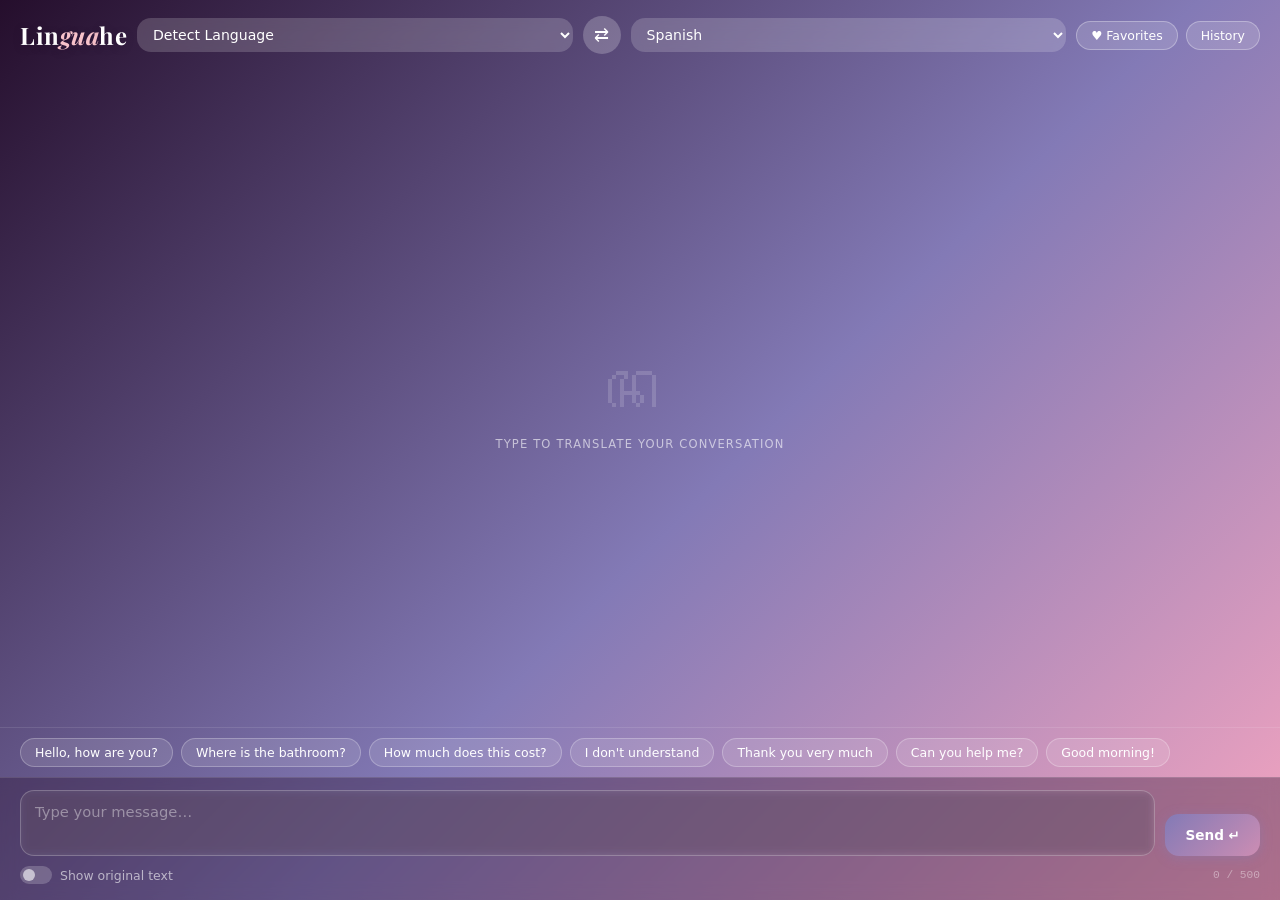
==== commit 3a2c7017: "Add initial HTML structure for index.html" ====
--- a/index.html
+++ b/index.html
@@ -1,3 +1,12 @@
+<!DOCTYPE html>
+<html lang="en">
+<head>
+<meta charset="UTF-8">
+<meta name="viewport" content="width=device-width, initial-scale=1.0">
+<title>Lingua — Translate as you chat</title>
+<link href="https://fonts.googleapis.com/css2?family=Playfair+Display:ital,wght@0,400;0,700;1,400&family=JetBrains+Mono:wght@300;400&display=swap" rel="stylesheet">
+<link rel="stylesheet" href="styles.css">
+</head>
 <body>
 
 <div class="container">
--- a/styles.css
+++ b/styles.css
@@ -0,0 +1,531 @@
+:root {
+    --deep:    #250e2c;
+    --violet:  #837ab6;
+    --mauve:   #cc8db3;
+    --pink:    #f6a5c0;
+    --blush:   #f7c2ca;
+    --white:   #ffffff;
+    --text:    #2e1a2e;
+    --muted:   #9a8a9a;
+    --radius:  14px;
+    --shadow:  0 4px 24px rgba(37,14,44,0.18);
+    /* bubble colours wired to your JS classes */
+    --bubble-user-bg:    rgba(131,122,182,0.18);
+    --bubble-user-border:rgba(131,122,182,0.35);
+    --bubble-ai-bg:      rgba(255,255,255,0.72);
+    --bubble-ai-border:  rgba(204,141,179,0.3);
+    --font-display: 'Playfair Display', Georgia, serif;
+    --font-body: 'Segoe UI', system-ui, sans-serif;
+    --font-mono: 'DM Mono', 'Courier New', monospace;
+  }
+
+  *, *::before, *::after { box-sizing: border-box; margin: 0; padding: 0; }
+
+  body {
+    font-family: var(--font-body);
+  background: rgb(237,221,236);
+  color: var(--text);
+
+  width: 100vw;
+  height: 100vh;
+
+  display: block;
+  overflow: hidden;
+  }
+
+  /* ── Container ── */
+  .container {
+    width: 100vw;
+  height: 100vh;
+
+  display: flex;
+  flex-direction: column;
+
+  background: linear-gradient(135deg, var(--deep) 0%, var(--violet) 55%, var(--pink) 100%);
+  border-radius: 0;   /* remove rounded corners */
+  box-shadow: none;   /* remove floating card look */
+  position: relative;
+  overflow: hidden;
+  }
+
+  /* ── Header ── */
+  .header {
+    display: flex;
+    align-items: center;
+    gap: 10px;
+    padding: 16px 20px 12px;
+    flex-shrink: 0;
+  }
+
+  .logo {
+    font-family: var(--font-display);
+    font-size: 1.5rem;
+    font-weight: 700;
+    color: var(--white);
+    letter-spacing: 0.5px;
+    text-shadow: 0 2px 8px rgba(37,14,44,0.3);
+    white-space: nowrap;
+  }
+  .logo span { color: var(--blush); font-style: italic; }
+
+  .lang-bar {
+    display: flex;
+    align-items: center;
+    gap: 10px;
+    flex: 1;
+    min-width: 0;
+  }
+
+  .lang-select {
+    flex: 1;
+    min-width: 0;
+    padding: 8px 12px;
+    border: none;
+    border-radius: var(--radius);
+    background: rgba(255,255,255,0.18);
+    color: var(--white);
+    font-family: var(--font-body);
+    font-size: 0.88rem;
+    cursor: pointer;
+    backdrop-filter: blur(6px);
+    outline: none;
+    transition: background 0.2s;
+  }
+  .lang-select:focus { background: rgba(255,255,255,0.28); outline: 2px solid var(--blush); }
+  .lang-select option { background: var(--deep); color: var(--white); }
+
+  .swap-btn {
+    background: rgba(255,255,255,0.22);
+    border: none;
+    border-radius: 50%;
+    width: 38px; height: 38px;
+    font-size: 1.1rem;
+    color: var(--white);
+    cursor: pointer;
+    display: flex; align-items: center; justify-content: center;
+    flex-shrink: 0;
+    transition: background 0.2s, transform 0.3s;
+  }
+  .swap-btn:hover { background: rgba(255,255,255,0.38); transform: rotate(180deg); }
+
+  .header-actions {
+    display: flex;
+    gap: 8px;
+    flex-shrink: 0;
+  }
+
+  .history-btn, .clear-history-btn {
+    background: rgba(255,255,255,0.15);
+    border: 1px solid rgba(255,255,255,0.3);
+    color: var(--white);
+    font-family: var(--font-body);
+    font-size: 0.78rem;
+    padding: 6px 14px;
+    border-radius: 20px;
+    cursor: pointer;
+    transition: background 0.2s;
+    white-space: nowrap;
+  }
+  .history-btn:hover, .clear-history-btn:hover { background: rgba(255,255,255,0.28); }
+
+  /* ── Chat Area ── */
+  .chat {
+      flex: 1;
+  overflow-y: auto;
+  padding: 30px 60px;
+  display: flex;
+  flex-direction: column;
+  gap: 16px;
+  }
+  .chat::-webkit-scrollbar { width: 4px; }
+  .chat::-webkit-scrollbar-thumb { background: rgba(255,255,255,0.2); border-radius: 4px; }
+
+  /* ── Empty State ── */
+  .empty-state {
+    margin: auto;
+    text-align: center;
+    color: var(--white);
+    pointer-events: none;
+    animation: fadeIn .5s ease;
+  }
+  .glyph {
+    font-family: var(--font-display);
+    font-size: 4rem;
+    opacity: 0.15;
+    margin-bottom: 10px;
+  }
+  .empty-state p {
+    font-size: 0.72rem;
+    letter-spacing: 0.1em;
+    text-transform: uppercase;
+    opacity: 0.6;
+  }
+
+  /* ── Message Bubbles ── */
+  .message {
+    display: flex;
+    flex-direction: column;
+    gap: 4px;
+    animation: slideUp .3s ease;
+  }
+  /* JS uses .user and .assistant */
+  .message.user    { align-items: flex-end; }
+  .message.assistant { align-items: flex-start; }
+
+  .bubble {
+    max-width: 60%;
+    padding: 14px 18px;
+    border-radius: var(--radius);
+    line-height: 1.6;
+    font-size: 0.95rem;
+  }
+  .message.user .bubble {
+    background: var(--bubble-user-bg);
+    border: 1px solid var(--bubble-user-border);
+    border-bottom-right-radius: 4px;
+    color: var(--white);
+    backdrop-filter: blur(6px);
+  }
+  .message.assistant .bubble {
+    background: var(--bubble-ai-bg);
+    border: 1px solid var(--bubble-ai-border);
+    border-bottom-left-radius: 4px;
+    color: var(--text);
+    backdrop-filter: blur(6px);
+  }
+
+  /* inner bubble classes from JS */
+  .bubble-translation {
+    font-size: 0.95rem;
+    font-weight: 500;
+    color: var(--deep);
+  }
+  .bubble-original {
+    font-size: 0.78rem;
+    color: var(--muted);
+    font-style: italic;
+    margin-top: 6px;
+    padding-top: 6px;
+    border-top: 1px solid rgba(131,122,182,0.2);
+  }
+  .bubble-lang-tag {
+    font-size: 0.65rem;
+    letter-spacing: 0.08em;
+    color: rgba(255,255,255,0.55);
+    font-family: var(--font-mono);
+    margin-bottom: 2px;
+  }
+  .message.assistant .bubble-lang-tag { color: var(--muted); }
+
+  /* detected language badge */
+  .detected-badge {
+    display: inline-block;
+    font-size: 0.6rem;
+    font-family: var(--font-mono);
+    background: rgba(204,141,179,0.15);
+    color: var(--mauve);
+    border: 1px solid rgba(204,141,179,0.35);
+    padding: 2px 8px;
+    border-radius: 20px;
+    margin-bottom: 6px;
+  }
+
+  /* bubble action buttons */
+  .bubble-actions {
+    display: flex;
+    gap: 8px;
+    margin-top: 4px;
+  }
+  .bubble-action {
+    background: none;
+    border: none;
+    color: rgba(255,255,255,0.45);
+    font-size: 0.72rem;
+    cursor: pointer;
+    padding: 2px 4px;
+    border-radius: 4px;
+    transition: color .15s;
+  }
+  .message.assistant + .bubble-actions .bubble-action,
+  .message.assistant .bubble-action { color: var(--muted); }
+  .bubble-action:hover { color: var(--mauve); }
+
+  .timestamp {
+    font-size: 0.6rem;
+    color: rgba(255,255,255,0.35);
+    font-family: var(--font-mono);
+  }
+  .message.assistant .timestamp { color: var(--muted); opacity: .7; }
+
+  /* ── Typing Indicator ── */
+  .typing-indicator {
+    display: none;
+    gap: 5px;
+    padding: 12px 16px;
+    background: var(--bubble-ai-bg);
+    border: 1px solid var(--bubble-ai-border);
+    border-radius: var(--radius);
+    border-bottom-left-radius: 4px;
+    width: fit-content;
+    align-self: flex-start;
+    backdrop-filter: blur(6px);
+  }
+  .typing-indicator.visible { display: flex; }
+  .dot {
+    width: 7px; height: 7px;
+    background: var(--muted);
+    border-radius: 50%;
+    animation: bounce 1.2s infinite;
+  }
+  .dot:nth-child(2) { animation-delay: .2s; }
+  .dot:nth-child(3) { animation-delay: .4s; }
+
+  /* ── History Panel ── */
+  .history-panel {
+    position: absolute;
+    inset: 0;
+    background: linear-gradient(135deg, var(--deep) 0%, #3d1f4a 100%);
+    z-index: 20;
+    padding: 24px 20px;
+    overflow-y: auto;
+    transform: translateX(100%);
+    transition: transform .3s cubic-bezier(.4,0,.2,1);
+  }
+  .history-panel.open { transform: translateX(0); }
+
+  .history-panel h2 {
+    font-family: var(--font-display);
+    font-size: 1.25rem;
+    color: var(--white);
+    margin-bottom: 20px;
+  }
+
+  #historyList {
+    display: flex;
+    flex-direction: column;
+    gap: 10px;
+  }
+
+  .history-item {
+    background: rgba(255,255,255,0.08);
+    border: 1px solid rgba(255,255,255,0.15);
+    border-radius: var(--radius);
+    padding: 12px 16px;
+    cursor: pointer;
+    transition: background 0.2s, border-color 0.2s;
+  }
+  .history-item:hover { background: rgba(255,255,255,0.16); border-color: var(--blush); }
+  .history-item .hi-original  { font-size: 0.8rem;  color: rgba(255,255,255,0.55); margin-bottom: 4px; }
+  .history-item .hi-translation { font-size: 0.9rem; color: var(--blush); font-weight: 500; }
+  .history-item .hi-meta { font-size: 0.62rem; color: rgba(255,255,255,0.35); font-family: var(--font-mono); margin-top: 6px; }
+  .history-empty { color: rgba(255,255,255,0.4); font-size: 0.85rem; text-align: center; margin-top: 40px; }
+
+  /* ── Chips ── */
+  .chips {
+    display: flex;
+    gap: 8px;
+    padding: 10px 20px;
+    overflow-x: auto;
+    flex-shrink: 0;
+    border-top: 1px solid rgba(255,255,255,0.1);
+  }
+  .chips::-webkit-scrollbar { display: none; }
+
+  .chip {
+    background: rgba(255,255,255,0.12);
+    border: 1px solid rgba(255,255,255,0.25);
+    color: var(--white);
+    font-family: var(--font-body);
+    font-size: 0.78rem;
+    padding: 6px 14px;
+    border-radius: 20px;
+    cursor: pointer;
+    white-space: nowrap;
+    flex-shrink: 0;
+    transition: background 0.2s, border-color 0.2s;
+  }
+  .chip:hover { background: rgba(255,255,255,0.24); border-color: var(--blush); }
+
+  /* ── Input Area ── */
+  .input-area {
+    border-top: 1px solid rgba(255,255,255,0.12);
+    padding: 12px 20px 16px;
+    flex-shrink: 0;
+    background: rgba(37,14,44,0.35);
+    backdrop-filter: blur(8px);
+  }
+
+  .input-row {
+    display: flex;
+    gap: 10px;
+    align-items: flex-end;
+  }
+
+  textarea {
+    flex: 1;
+    background: rgba(255,255,255,0.12);
+    border: 1.5px solid rgba(255,255,255,0.22);
+    color: var(--white);
+    font-family: var(--font-body);
+    font-size: 0.92rem;
+    padding: 10px 14px;
+    border-radius: var(--radius);
+    resize: none;
+    outline: none;
+    line-height: 1.5;
+    transition: border-color .2s, background .2s;
+    max-height: 120px;
+    backdrop-filter: blur(4px);
+  }
+  textarea::placeholder { color: rgba(255,255,255,0.4); }
+  textarea:focus { border-color: var(--blush); background: rgba(255,255,255,0.18); }
+
+  .send-btn {
+    background: linear-gradient(135deg, var(--violet), var(--mauve));
+    color: var(--white);
+    border: none;
+    font-family: var(--font-body);
+    font-size: 0.85rem;
+    font-weight: 600;
+    padding: 10px 20px;
+    border-radius: var(--radius);
+    cursor: pointer;
+    white-space: nowrap;
+    flex-shrink: 0;
+    height: 42px;
+    align-self: flex-end;
+    transition: opacity .2s, transform .1s;
+    box-shadow: 0 2px 12px rgba(131,122,182,0.4);
+  }
+  .send-btn:hover { opacity: .88; transform: scale(1.03); }
+  .send-btn:active { transform: scale(.97); }
+  .send-btn:disabled { opacity: .4; cursor: not-allowed; transform: none; }
+
+  .input-footer {
+    display: flex;
+    align-items: center;
+    justify-content: space-between;
+    margin-top: 10px;
+  }
+
+  .auto-detect-label {
+    display: flex;
+    align-items: center;
+    gap: 8px;
+    font-size: 0.78rem;
+    color: rgba(255,255,255,0.6);
+    cursor: pointer;
+    user-select: none;
+  }
+
+  /* toggle switch */
+  .toggle {
+    width: 32px; height: 18px;
+    background: rgba(255,255,255,0.2);
+    border-radius: 18px;
+    position: relative;
+    flex-shrink: 0;
+    transition: background .2s;
+  }
+  .toggle::after {
+    content: '';
+    position: absolute;
+    top: 3px; left: 3px;
+    width: 12px; height: 12px;
+    background: rgba(255,255,255,0.6);
+    border-radius: 50%;
+    transition: transform .2s, background .2s;
+  }
+  .toggle.on { background: rgba(204,141,179,0.5); }
+  .toggle.on::after { transform: translateX(14px); background: var(--white); }
+
+  #charCount {
+    font-size: 0.7rem;
+    font-family: var(--font-mono);
+    color: rgba(255,255,255,0.4);
+  }
+  #charCount.warn { color: #f6a5c0; }
+
+  /* ── Animations ── */
+  @keyframes slideUp {
+    from { opacity: 0; transform: translateY(10px); }
+    to   { opacity: 1; transform: translateY(0); }
+  }
+  @keyframes fadeIn {
+    from { opacity: 0; } to { opacity: 1; }
+  }
+  @keyframes bounce {
+    0%,60%,100% { transform: translateY(0); opacity: .5; }
+    30% { transform: translateY(-6px); opacity: 1; }
+  }
+
+  /* ── Mobile: lang-bar moves into input area ── */
+  .lang-bar-mobile { display: none; }
+
+  @media (max-width: 599px) {
+    .header .lang-bar   { display: none; }
+    .header             { padding: 12px 14px 10px; gap: 8px; }
+    .logo               { font-size: 1.25rem; }
+
+    .lang-bar-mobile {
+      display: flex;
+      align-items: center;
+      gap: 8px;
+      margin-bottom: 8px;
+    }
+    .lang-bar-mobile .lang-select {
+      flex: 1;
+      min-width: 0;
+      padding: 7px 10px;
+      border: none;
+      border-radius: var(--radius);
+      background: rgba(255,255,255,0.12);
+      color: var(--white);
+      font-family: var(--font-body);
+      font-size: 0.82rem;
+      cursor: pointer;
+      outline: none;
+      transition: background 0.2s;
+    }
+    .lang-bar-mobile .lang-select:focus {
+      background: rgba(255,255,255,0.22);
+      outline: 2px solid var(--blush);
+    }
+    .lang-bar-mobile .lang-select option { background: var(--deep); color: var(--white); }
+    .lang-bar-mobile .swap-btn-mobile {
+      background: rgba(255,255,255,0.18);
+      border: none;
+      border-radius: 50%;
+      width: 34px; height: 34px;
+      font-size: 1rem;
+      color: var(--white);
+      cursor: pointer;
+      display: flex; align-items: center; justify-content: center;
+      flex-shrink: 0;
+      transition: background 0.2s, transform 0.3s;
+    }
+    .lang-bar-mobile .swap-btn-mobile:hover { background: rgba(255,255,255,0.32); transform: rotate(180deg); }
+
+    .bubble   { max-width: 88%; }
+    .chat     { padding: 16px 14px; }
+  }
+
+  /* ── Toast ── */
+  .toast {
+    position: fixed;
+    bottom: 28px;
+    left: 50%;
+    transform: translateX(-50%) translateY(10px);
+    background: linear-gradient(135deg, var(--violet), var(--mauve));
+    color: var(--white);
+    font-size: 0.82rem;
+    font-weight: 500;
+    padding: 8px 22px;
+    border-radius: 20px;
+    opacity: 0;
+    pointer-events: none;
+    transition: all .3s;
+    z-index: 100;
+    box-shadow: 0 4px 16px rgba(131,122,182,0.4);
+  }
+  .toast.show { opacity: 1; transform: translateX(-50%) translateY(0); }
